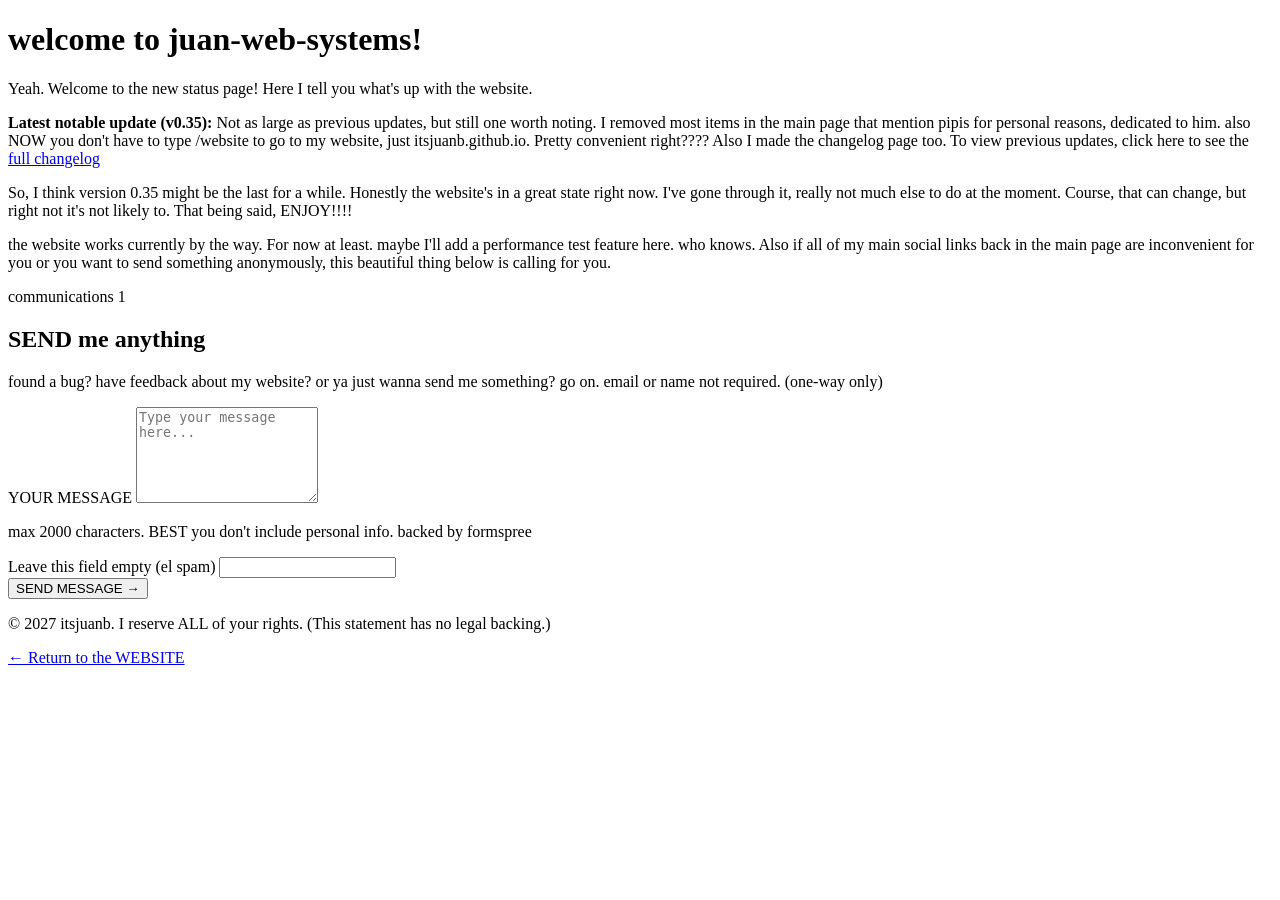
==== juanwebsystems/index.html @ c4b997d0 "The last version of the website for a bit Updated the status page with new content and feedback sect" ====
<!DOCTYPE html>
<html lang="en">
<head>
    <meta charset="UTF-8">
    <meta name="viewport" content="width=device-width, initial-scale=1.0">
    <meta name="theme-color" content="#111111">
    <meta name="description" content="juan-web-systems: just the facts">

    <title>JUAN-WEB-SYSTEMS :: status</title>

    <link rel="stylesheet" href="style.css">


</head>

<body>
    <header>
        <h1>welcome to juan-web-systems!</h1>
    </header>

    <main>
        <p>
            Yeah. Welcome to the new status page! Here I tell you
            what's up with the website.
        </p>

        <p>
            <strong>Latest notable update (v0.35):</strong>
            Not as large as previous updates, but still one worth noting. I removed most items in the main page that mention pipis for personal reasons, dedicated to him. 
            also NOW you don't have to type /website to go to my website, just itsjuanb.github.io. Pretty convenient right???? Also I made the changelog page too.
            To view previous updates, click here to see the <a href="changelog/">full changelog</a>
        </p>

                <p>
            So, I think version 0.35 might be the last for a while. Honestly the website's in a great state right now. I've gone through it, really not much else to do at the moment. Course, that can change,
            but right not it's not likely to. That being said, ENJOY!!!!
        </p>

        <p>
            the website works currently by the way. For now at least.
            maybe I'll add a performance test feature here. who knows.
            Also if all of my main social links back in the main page are 
            inconvenient for you or you want to send something anonymously,
            this beautiful thing below is calling for you.
        </p>

        
        <section class="feedback-panel" aria-labelledby="feedback-title">
            <p class="section-label">communications 1</p>

            <h2 id="feedback-title">SEND me anything</h2>

            <p>
                found a bug? have feedback about my website? or ya just wanna send me
               something? go on. email or name not required. (one-way only)
            </p>

            <form
                action="https://formspree.io/f/mdeeebnl"
                method="POST"
                class="feedback-form"
            >
                <label for="feedback-message">YOUR MESSAGE</label>

                <textarea
                    id="feedback-message"
                    name="message"
                    rows="6"
                    maxlength="2000"
                    required
                    placeholder="Type your message here..."
                    aria-describedby="feedback-note"
                ></textarea>

                <p id="feedback-note" class="feedback-note">
                    max 2000 characters. BEST you don't include personal info. backed by formspree
                </p>

                <div class="feedback-trap" aria-hidden="true">
                    <label for="feedback-website">
                        Leave this field empty (el spam)
                    </label>
                    <input
                        type="text"
                        id="feedback-website"
                        name="_gotcha"
                        tabindex="-1"
                        autocomplete="off"
                    >
                </div>

                <input
                    type="hidden"
                    name="_subject"
                    value="JUAN-WEB-SYSTEMS Anonymous Feedback"
                >

                <button type="submit" class="feedback-submit">
                    SEND MESSAGE →
                </button>
            </form>
        </section>

    </main>

    <footer>
        <p>
            &copy; 2027 itsjuanb. I reserve ALL of your rights.
            (This statement has no legal backing.)
        </p>

        <a href="../">← Return to the WEBSITE</a>
    </footer>
</body>
</html>
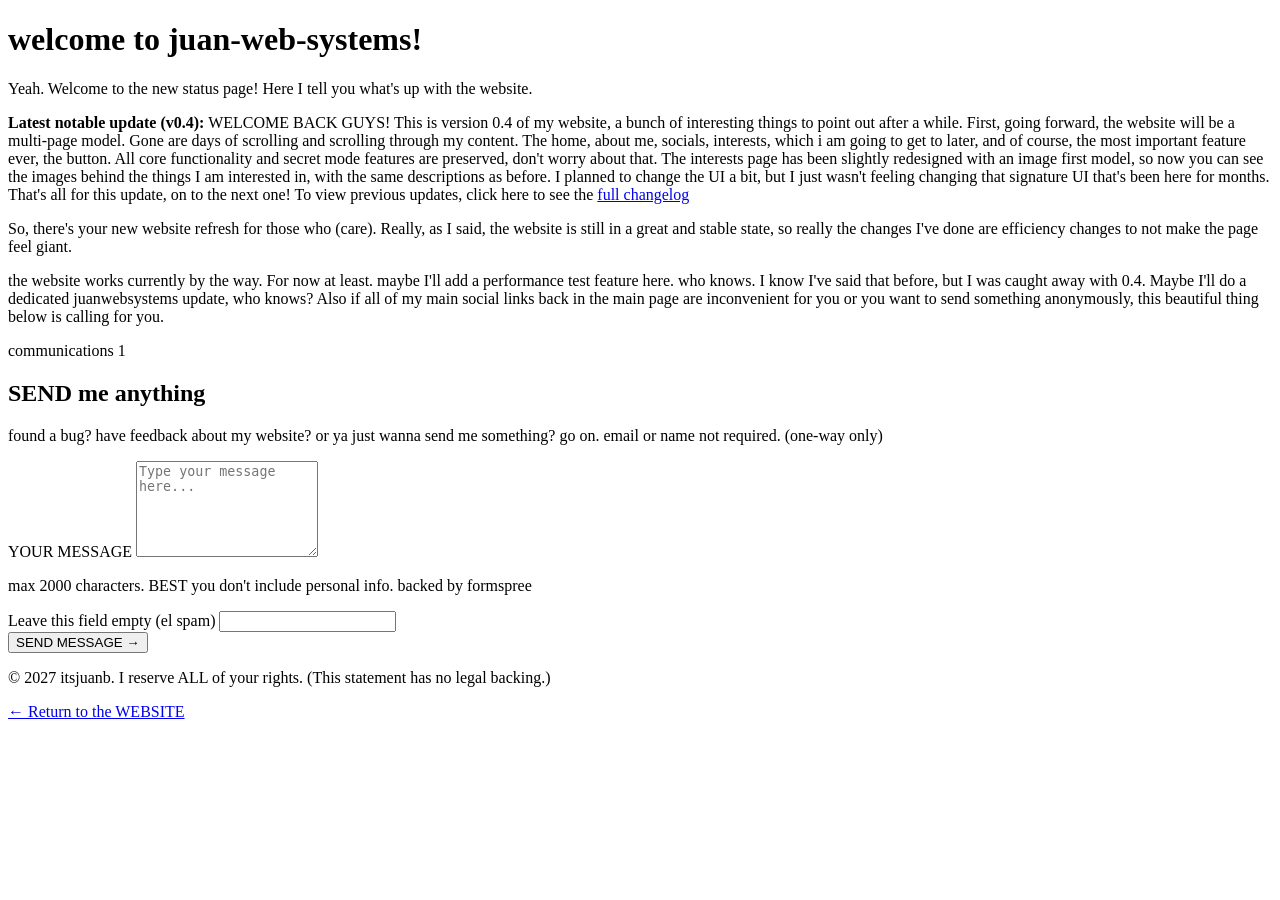
==== commit 61dcf3ed: "MORE NEW SHIT" ====
--- a/juanwebsystems/index.html
+++ b/juanwebsystems/index.html
@@ -25,20 +25,21 @@
         </p>
 
         <p>
-            <strong>Latest notable update (v0.35):</strong>
-            Not as large as previous updates, but still one worth noting. I removed most items in the main page that mention pipis for personal reasons, dedicated to him. 
-            also NOW you don't have to type /website to go to my website, just itsjuanb.github.io. Pretty convenient right???? Also I made the changelog page too.
+            <strong>Latest notable update (v0.4):</strong>
+            WELCOME BACK GUYS! This is version 0.4 of my website, a bunch of interesting things to point out after a while. First, going forward, the website will be a multi-page model. Gone are days of scrolling and scrolling through my content.
+            The home, about me, socials, interests, which i am going to get to later, and of course, the most important feature ever, the button. All core functionality and secret mode features are preserved, don't worry about that.
+            The interests page has been slightly redesigned with an image first model, so now you can see the images behind the things I am interested in, with the same descriptions as before. I planned to change the UI a bit, but I just wasn't feeling changing
+            that signature UI that's been here for months. That's all for this update, on to the next one!
             To view previous updates, click here to see the <a href="changelog/">full changelog</a>
         </p>
 
                 <p>
-            So, I think version 0.35 might be the last for a while. Honestly the website's in a great state right now. I've gone through it, really not much else to do at the moment. Course, that can change,
-            but right not it's not likely to. That being said, ENJOY!!!!
+            So, there's your new website refresh for those who (care). Really, as I said, the website is still in a great and stable state, so really the changes I've done are efficiency changes to not make the page feel giant. 
         </p>
 
         <p>
             the website works currently by the way. For now at least.
-            maybe I'll add a performance test feature here. who knows.
+            maybe I'll add a performance test feature here. who knows. I know I've said that before, but I was caught away with 0.4. Maybe I'll do a dedicated juanwebsystems update, who knows?
             Also if all of my main social links back in the main page are 
             inconvenient for you or you want to send something anonymously,
             this beautiful thing below is calling for you.
